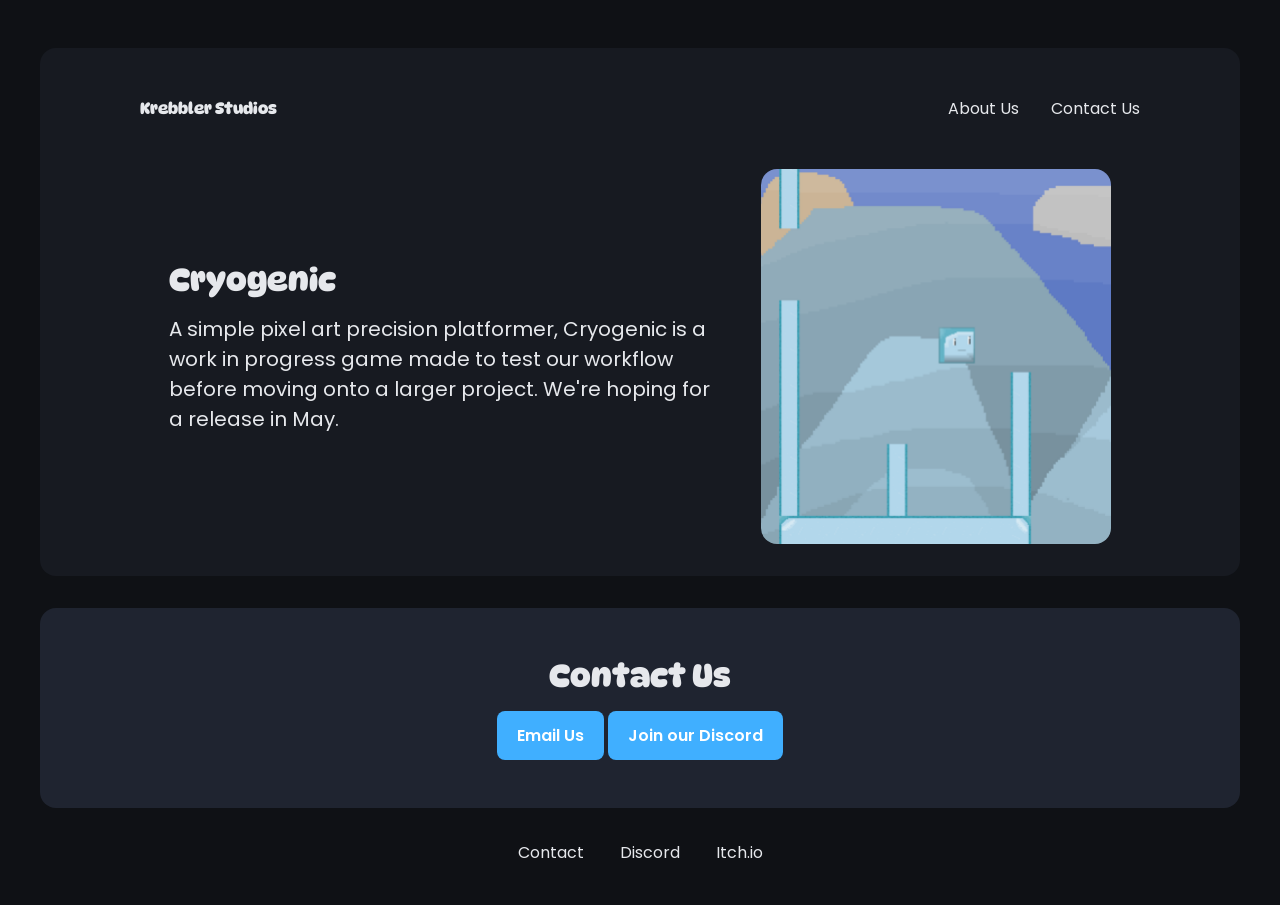
==== cryogenic/index.html @ 3dbf5cd7 "Update paths for images and stylesheets in index.html" ====
<!-- ©Krebbler Studios 2026 - All rights reserved -->
<!DOCTYPE html>
<html lang="en">
<head>
    <meta charset="UTF-8">
    <meta name="viewport" content="width=device-width, initial-scale=1.0">
    <title>Krebbler Studios</title>
    <link rel="icon" type="image/x-icon" href="../images/STUDIOS.png">
    <link rel="stylesheet" href="../style.css">
</head>
<body>
    <header>
        <nav>
            <ul>
                <li><a href="/main">Krebbler Studios</a></li>
                <li><a href="/main/#about-us">About Us</a></li>
                <li><a href="/main/#contact-us">Contact Us</a></li>
            </ul>
        </nav>
        <div class="flex-container">
            <div class="flex-container">
            <div class="text-container">
                <h2>Cryogenic</h2>
                <p>A simple pixel art precision platformer, Cryogenic is a work in progress game made to test our workflow before moving onto a larger project. We're hoping for a release in May.</p>
            </div>
            <img width="350px" src="../images/pic2.png">
        </div>
        </div>
    </header>
    <section id="contact-us">
        <div class="flex-container">
            <div class="text-container">
                <h3>Contact Us</h3>
                <a href="mailto:krebblerstudios@gmail.com" class="cta-button">Email Us</a>
                <a href="https://discord.gg/KRM7cug9KA" class="cta-button">Join our Discord</a>
            </div>
        </div>
    </section>

    <footer>
        <a href="mailto:krebblerstudios@gmail.com">Contact</a>
        <a href="https://discord.gg/KRM7cug9KA">Discord</a>
        <a href="https://krebbler-studios.itch.io/">Itch.io</a>
    </footer>
</body>

</html>
---- style.css ----
@import url('https://fonts.googleapis.com/css2?family=Poppins:ital,wght@0,100;0,200;0,300;0,400;0,500;0,600;0,700;0,800;0,900;1,100;1,200;1,300;1,400;1,500;1,600;1,700;1,800;1,900&display=swap');
@import url('https://fonts.googleapis.com/css2?family=DynaPuff:wght@400..700&family=Merriweather:ital,opsz,wght@0,18..144,300..900;1,18..144,300..900&family=Roboto:ital,wght@0,100..900;1,100..900&display=swap');

:root {
    --base-color: #0f1115;
    --text-color: #e6e8ec;
    --primary-color: #40AFFF;
    --secondary-color: #FF8F3F;
    --color-1: #171a21;
    --color-2: #1f2430;
    --color-3: #151821;

}

* {
    margin: 0;
    padding: 0;
    box-sizing: border-box;
}

html {
    font-family: Poppins, 'Trebuchet MS', 'Lucida Sans Unicode', 'Lucida Grande', 'Lucida Sans', Arial, sans-serif;
    color: var(--text-color);
}

body {
    padding: 1em;
    background-color: var(--base-color);
}

h1, h2, h3 {
    font-family: DynaPuff, 'Franklin Gothic Medium', 'Arial Narrow', Arial, sans-serif;
}

nav {
    margin: 1em auto 3em auto;
    width: min(1000px, 100%);
}

nav ul {
    display: flex;
    align-items: center;
    list-style-type: none;
    gap: 2em;
}

nav li:first-child {
    margin-right: auto;
    font-family: Dynapuff, Poppins;
    font-weight: bold;
}

nav a {
    text-decoration: none;
    color: var(--text-color)

}

nav a:hover {
    text-decoration: underline;
}

header, section {
    margin: 2em auto;
    width: min(75em, 100%);
    background-color: var(--color-1);
    padding: min(2em, 15%);
    border-radius: 1em;
}

.flex-container {
    display: flex;
    justify-content: center;
    align-items: center;
    flex-wrap: wrap;
    gap: 3em;
}

header img {
    max-width: 100%;
    border-radius: 1em;
    object-fit: cover;
    object-position: top;
}

.text-container {
    flex: 0 1 34em;
}

h1 {
    font-size: 2.5rem
}

.text-container p {
    margin: .75em 0 1em 0;
    font-size: 1.25rem;
}

.cta-button {
    transition: transform 0.3s ease-in-out;
    display: inline-block;
    text-decoration: none;
    color: white;
    background-color: var(--primary-color);
    padding: .75em 1.25em;
    border-radius: .5em;
    font-weight: 600;
}

.cta-button:hover {
    transform: scale(1.04)
}

.secondary {
    background-color: var(--secondary-color);
}

section {
    padding: 3em min(2em, 15%);
    background-color: var(--color-2);
    text-align: center;
}

h2 {
    font-size: 2rem;
}

section p {
    margin-top: 1em;
    font-size: 1.25rem;
}

h3 {
    font-size: 2rem;
    margin-bottom: .5em
}

details {
    margin-top: 1em;
    background-color: var(--base-color);
    border-radius: 1em;
}

details summary {
    padding: 1em;
    font-size: 1.7rem;
    font-family: Poppins;
}

details p {
    padding: 0 2em 2em 2em;
}

footer {
    padding-bottom: 1.5em;
    text-align: center;
}

footer a {
    margin: 0 1em;
    text-decoration: none;
    color: var(--text-color);
}

footer a:hover {
    text-decoration: underline;
}

@media(max-width: 988px){
    header {
        text-align: center;
    }

    header .text-container {
        padding-top: 0;
    }
}

@media(max-width: 640px) {
    nav li {
        display: none;
    }
    
    nav li:first-child,
    nav li:last-child {
        display: block;
    }

    header {
        margin-top: 0;
    }

    .cta-button {
        margin-top: .5em;
        width: 100%
    }

    .text-container p {
        font-size: 1rem;
    }

    h2 {
        font-size: 1.5rem;
    }
}
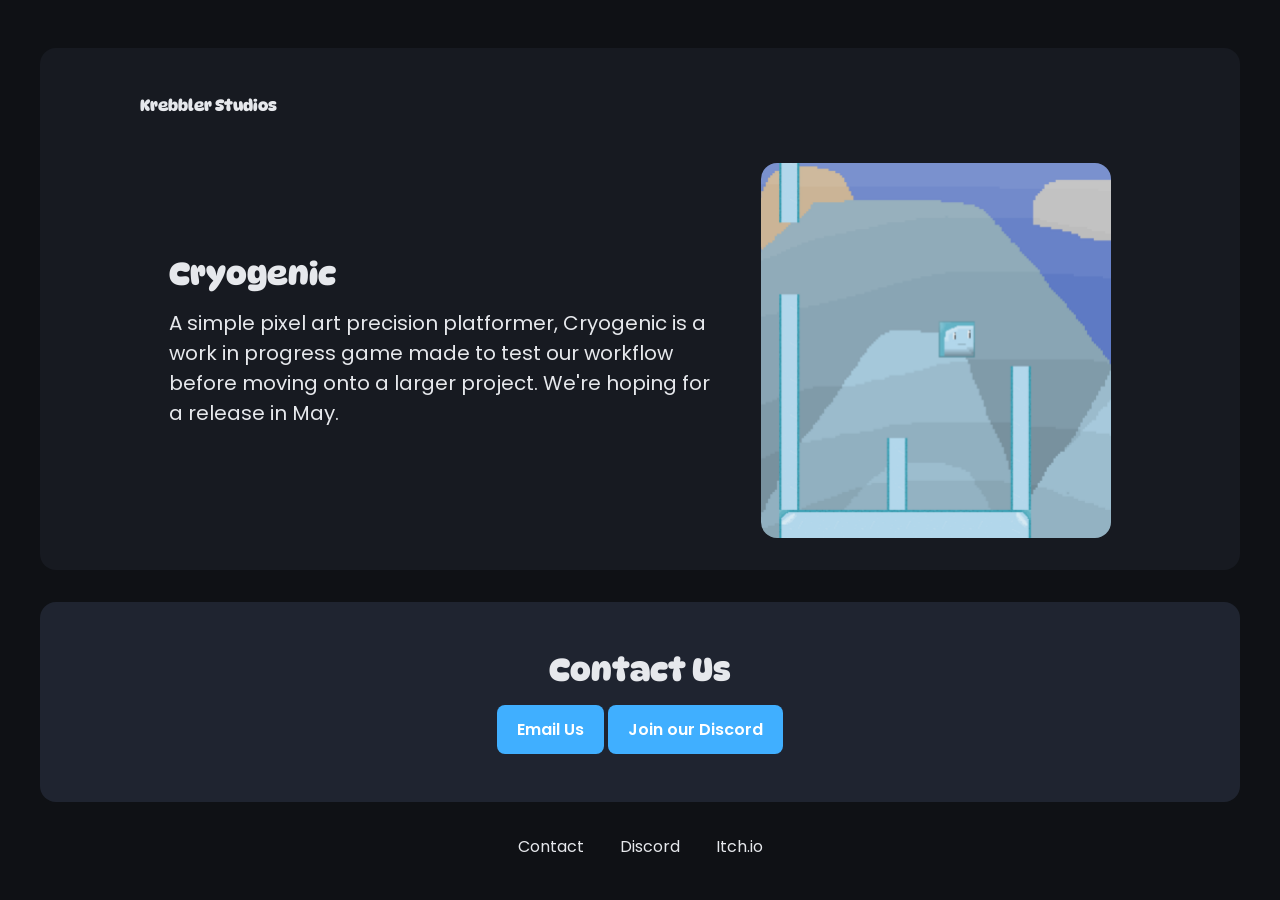
==== commit a79d4107: "Update index.html" ====
--- a/cryogenic/index.html
+++ b/cryogenic/index.html
@@ -13,8 +13,6 @@
         <nav>
             <ul>
                 <li><a href="/main">Krebbler Studios</a></li>
-                <li><a href="/main/#about-us">About Us</a></li>
-                <li><a href="/main/#contact-us">Contact Us</a></li>
             </ul>
         </nav>
         <div class="flex-container">
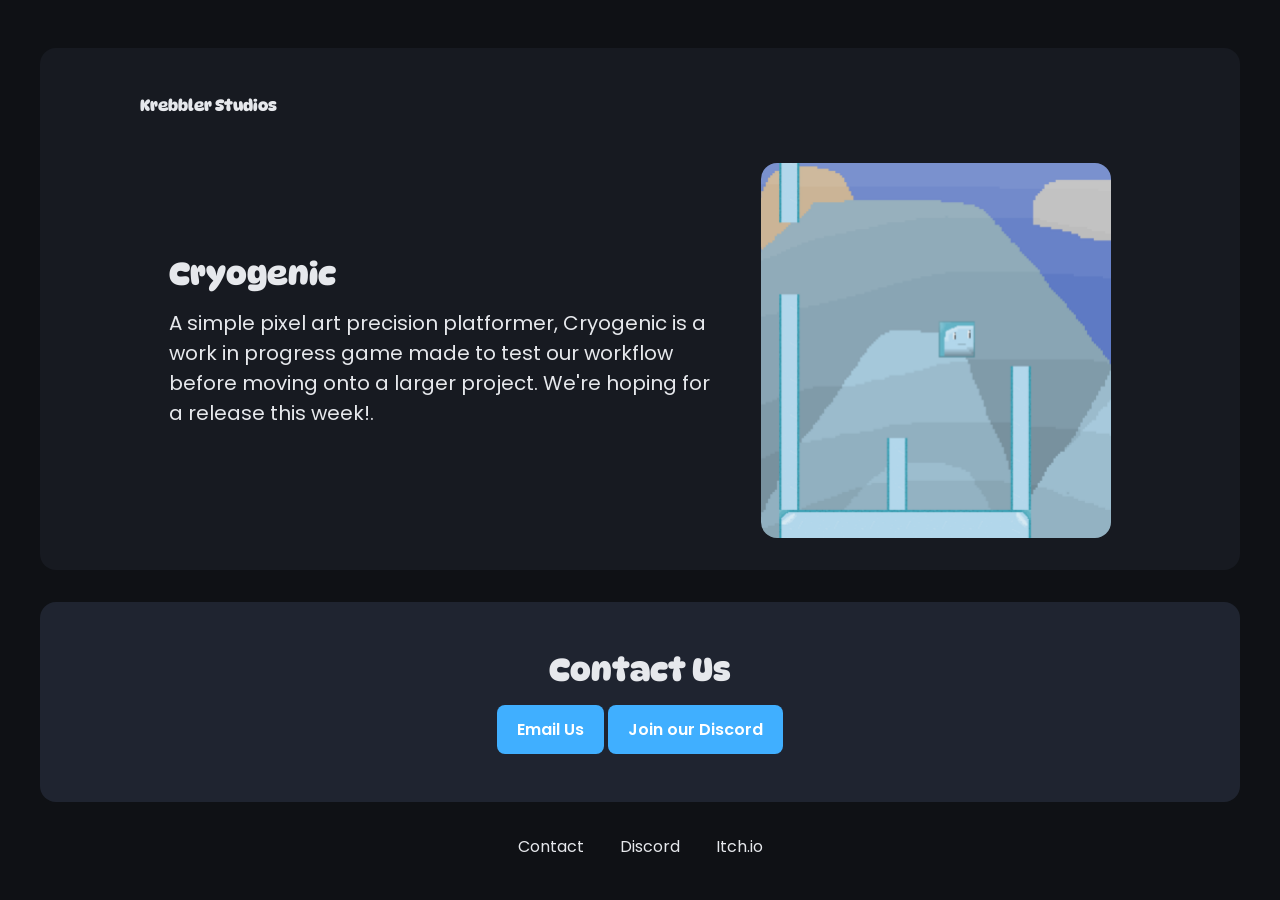
==== commit 7fba1e91: "Update index.html" ====
--- a/cryogenic/index.html
+++ b/cryogenic/index.html
@@ -12,14 +12,14 @@
     <header>
         <nav>
             <ul>
-                <li><a href="/main">Krebbler Studios</a></li>
+                <li><a href="/index.html">Krebbler Studios</a></li>
             </ul>
         </nav>
         <div class="flex-container">
             <div class="flex-container">
             <div class="text-container">
                 <h2>Cryogenic</h2>
-                <p>A simple pixel art precision platformer, Cryogenic is a work in progress game made to test our workflow before moving onto a larger project. We're hoping for a release in May.</p>
+                <p>A simple pixel art precision platformer, Cryogenic is a work in progress game made to test our workflow before moving onto a larger project. We're hoping for a release this week!.</p>
             </div>
             <img width="350px" src="../images/pic2.png">
         </div>
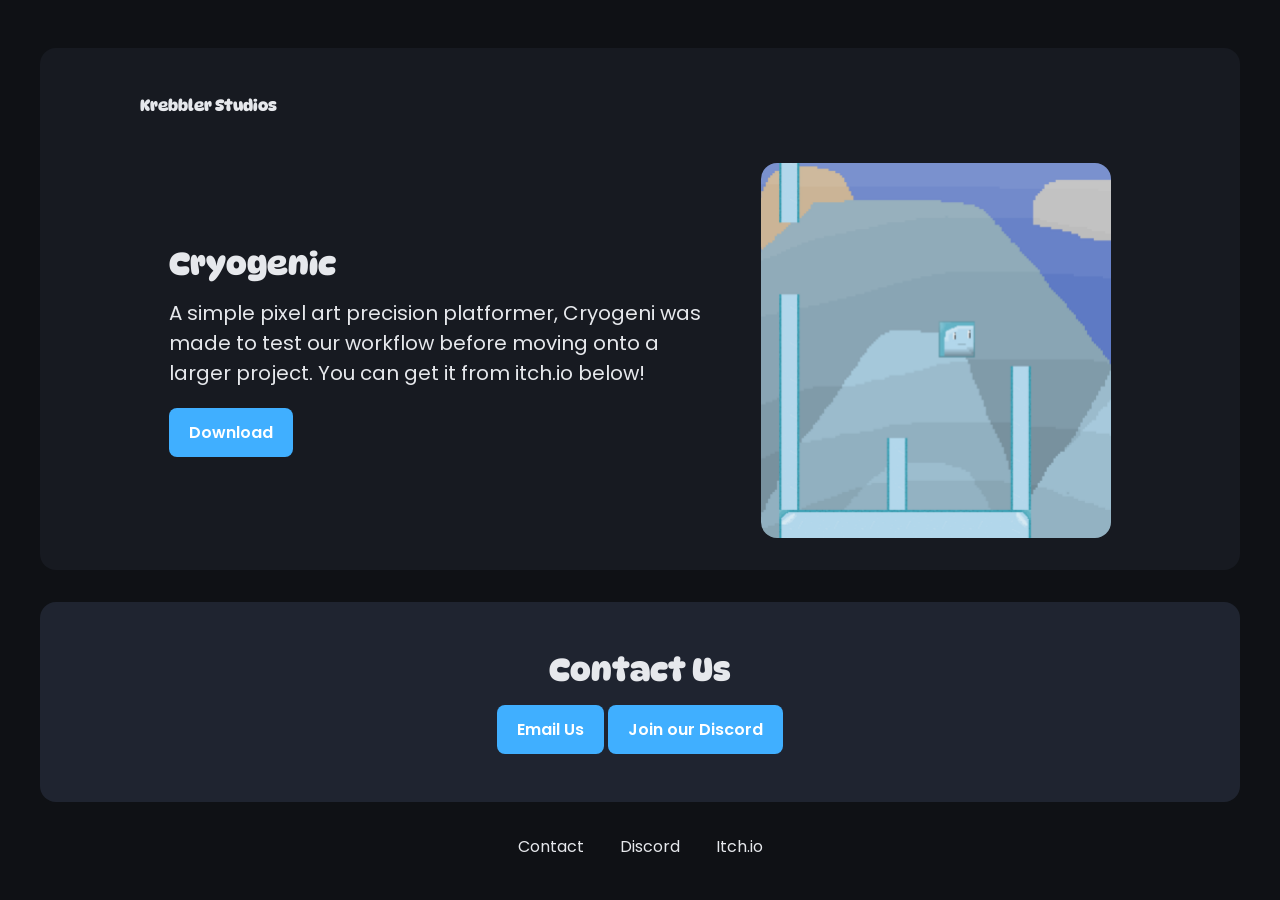
==== commit ef4e52c1: "Update index.html" ====
--- a/cryogenic/index.html
+++ b/cryogenic/index.html
@@ -12,14 +12,15 @@
     <header>
         <nav>
             <ul>
-                <li><a href="/index.html">Krebbler Studios</a></li>
+                <li><a href="https://krebblerstudios.github.io">Krebbler Studios</a></li>
             </ul>
         </nav>
         <div class="flex-container">
             <div class="flex-container">
             <div class="text-container">
                 <h2>Cryogenic</h2>
-                <p>A simple pixel art precision platformer, Cryogenic is a work in progress game made to test our workflow before moving onto a larger project. We're hoping for a release this week!.</p>
+                <p>A simple pixel art precision platformer, Cryogeni was made to test our workflow before moving onto a larger project. You can get it from itch.io below!</p>
+                <a href="https://krebbler-studios.itch.io/cryogenic" class="cta-button">Download</a>
             </div>
             <img width="350px" src="../images/pic2.png">
         </div>
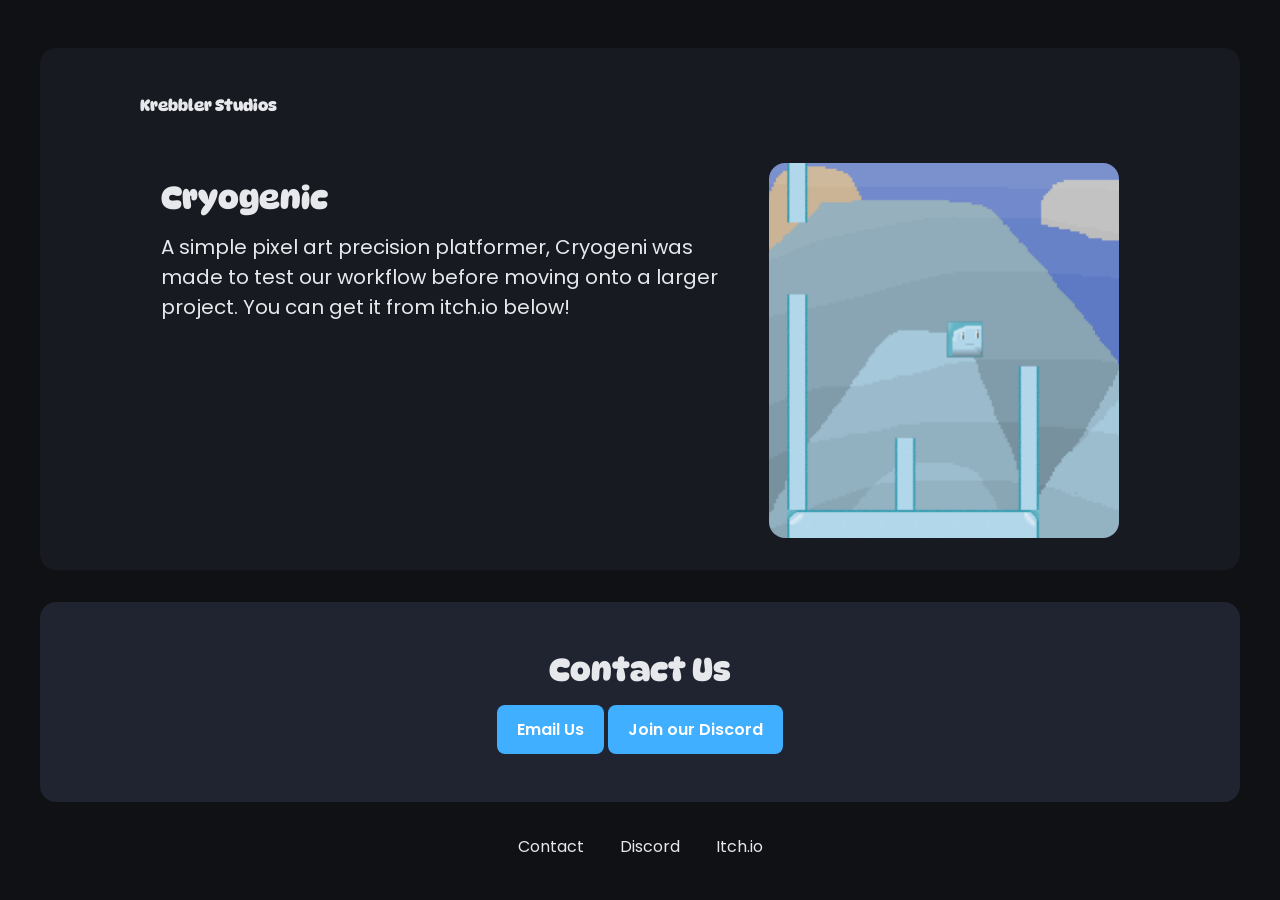
==== commit 1543a12c: "Update index.html" ====
--- a/cryogenic/index.html
+++ b/cryogenic/index.html
@@ -20,7 +20,7 @@
             <div class="text-container">
                 <h2>Cryogenic</h2>
                 <p>A simple pixel art precision platformer, Cryogeni was made to test our workflow before moving onto a larger project. You can get it from itch.io below!</p>
-                <a href="https://krebbler-studios.itch.io/cryogenic" class="cta-button">Download</a>
+                <iframe frameborder="0" src="https://itch.io/embed/4035046?border_width=5&amp;bg_color=afcfd0&amp;fg_color=222222&amp;link_color=0484d1&amp;border_color=8cb1b3" width="560" height="175"><a href="https://krebbler-studios.itch.io/cryogenic">Cryogenic by Krebbler Studios</a></iframe>
             </div>
             <img width="350px" src="../images/pic2.png">
         </div>
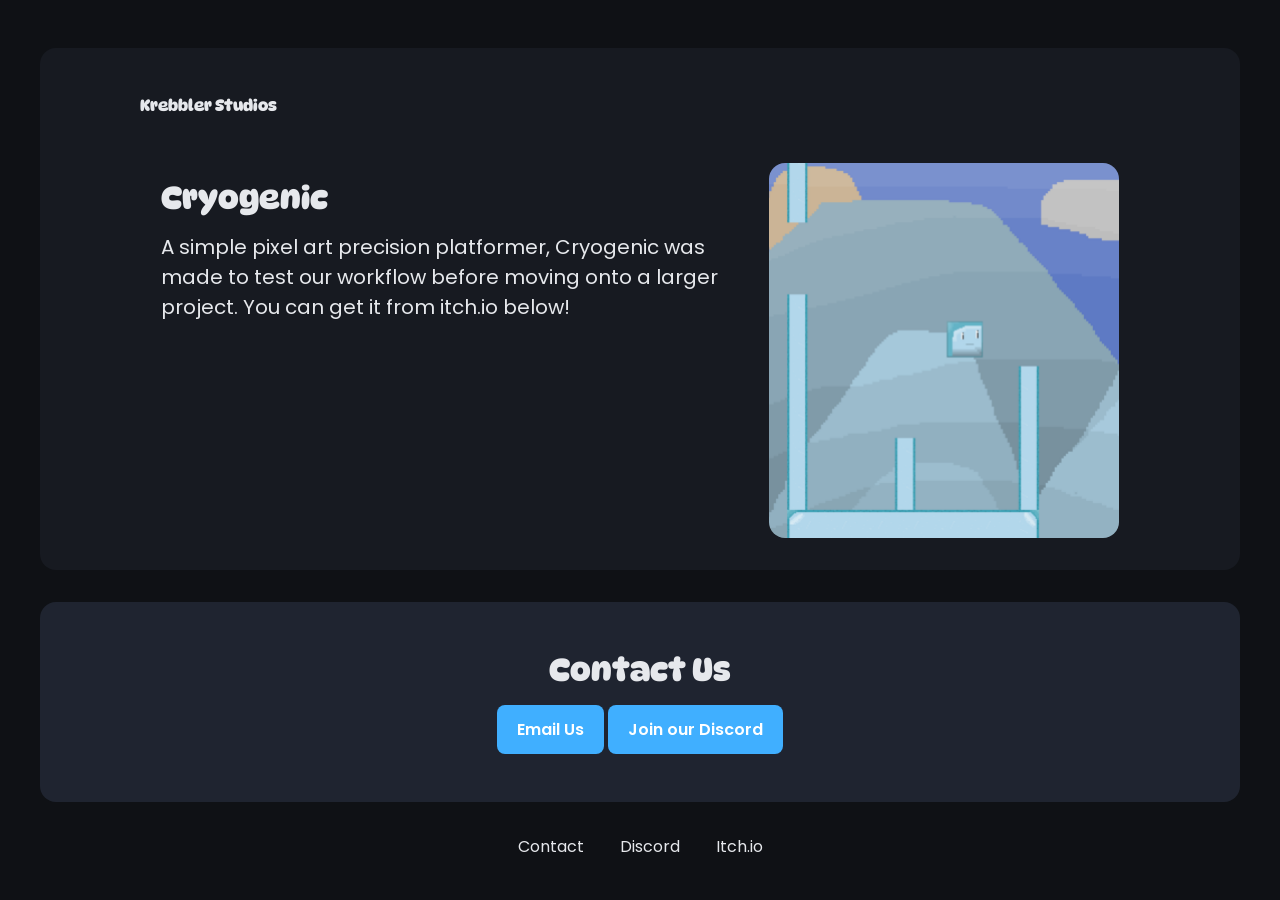
==== commit 295304df: "Fix minor typo" ====
--- a/cryogenic/index.html
+++ b/cryogenic/index.html
@@ -19,7 +19,7 @@
             <div class="flex-container">
             <div class="text-container">
                 <h2>Cryogenic</h2>
-                <p>A simple pixel art precision platformer, Cryogeni was made to test our workflow before moving onto a larger project. You can get it from itch.io below!</p>
+                <p>A simple pixel art precision platformer, Cryogenic was made to test our workflow before moving onto a larger project. You can get it from itch.io below!</p>
                 <iframe frameborder="0" src="https://itch.io/embed/4035046?border_width=5&amp;bg_color=afcfd0&amp;fg_color=222222&amp;link_color=0484d1&amp;border_color=8cb1b3" width="560" height="175"><a href="https://krebbler-studios.itch.io/cryogenic">Cryogenic by Krebbler Studios</a></iframe>
             </div>
             <img width="350px" src="../images/pic2.png">
